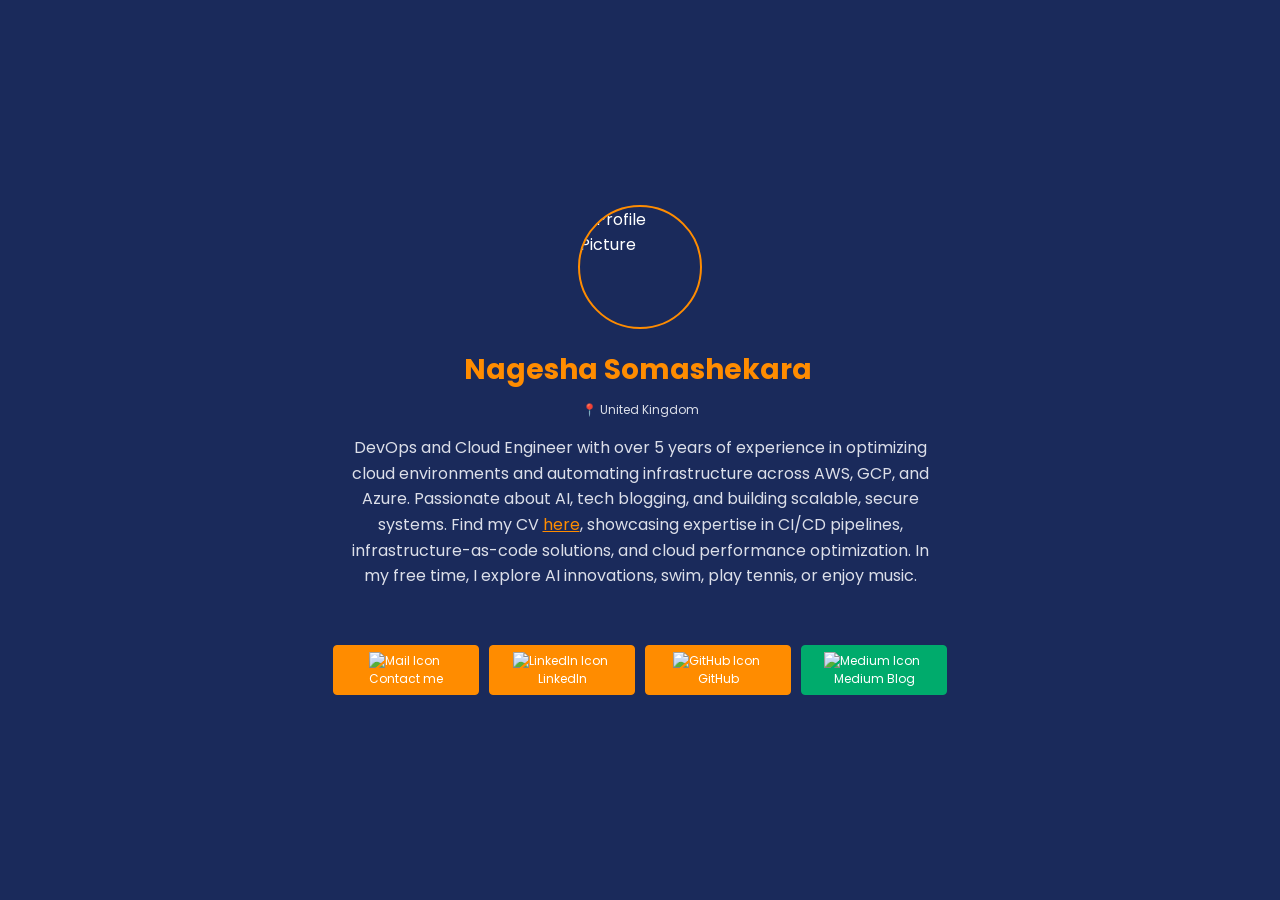
==== index.html @ de806cdf "files added" ====
<!DOCTYPE html>
<html lang="en">

<head>
    <meta charset="UTF-8">
    <meta name="viewport" content="width=device-width, initial-scale=1.0">
    <title>Professional Portfolio</title>
    <link href="https://fonts.googleapis.com/css2?family=Poppins:wght@400;600&display=swap" rel="stylesheet">
    <script src="https://unpkg.com/typed.js@2.0.16/dist/typed.umd.js"></script>
    <style>
        /* General styling for the whole page */
        body {
            margin: 0;
            padding: 0;
            font-family: 'Poppins', sans-serif;
            background-color: #1A2A5B;
            color: white;
            display: flex;
            justify-content: center;
            align-items: center;
            height: 100vh;
            overflow: hidden;
        }

        .container {
            max-width: 1200px;
            width: 100%;
            padding: 20px;
            box-sizing: border-box;
        }

        .header {
            text-align: center;
            margin-bottom: 40px;
        }

        .header h1 {
            font-size: 30px;
            font-weight: 600;
            color: #FF8C00;
            margin: 0;
        }

        .profile {
            display: flex;
            flex-direction: column;
            align-items: center;
            margin-bottom: 40px;
        }

        .profile-image {
            border-radius: 50%;
            width: 120px;
            height: 120px;
            margin-bottom: 20px;
            border: 2px solid #FF8C00;
        }

        .profile-text {
            text-align: center;
            max-width: 600px;
        }

        .profile-text h2 {
            font-size: 22px;
            color: #FF8C00;
            margin: 10px 0;
            display: inline; /* Inline for name */
        }

        .typed-cursor {
            font-size: 22px;
            color: #FF8C00;
            display: inline-block;
        }

        .profile-text p {
            font-size: 14px;
            color: #DCDFE9;
            line-height: 1.6;
        }

        .location {
            font-size: 12px;
            color: #DCDFE9;
            margin: 10px 0;
        }

        /* Button styling */
        .buttons {
            display: flex;
            justify-content: center;
            gap: 10px;
            flex-wrap: wrap;
            margin-top: 20px;
        }

        .button {
            background-color: #FF8C00;
            color: white;
            font-size: 12px; /* Smaller font size */
            padding: 6px 12px; /* Smaller padding */
            border-radius: 4px; /* Slightly smaller border-radius */
            text-decoration: none;
            text-align: center;
            width: 120px; /* Reduced width */
            transition: background-color 0.3s ease, border 0.3s ease;
            border: 1px solid #FF8C00; /* Resized border */
        }

        .button:hover {
            background-color: #D87A00;
            border-color: #D87A00;
        }

        .button:active {
            background-color: #B76C00;
        }

        .button img {
            width: 16px;
            margin-right: 4px;
        }

        .button.medium {
            background-color: #00ab6c;
            border-color: #00ab6c;
        }

        .button.medium:hover {
            background-color: #00895e;
            border-color: #00895e;
        }

        /* Mobile responsiveness */
        @media (max-width: 768px) {
            .header h1 {
                font-size: 26px;
            }

            .buttons {
                flex-direction: column;
                gap: 10px;
            }

            .profile-text h2 {
                font-size: 20px;
            }

            .profile-text p {
                font-size: 12px;
            }

            .location {
                font-size: 10px;
            }

            .profile-image {
                width: 100px;
                height: 100px;
            }

            .button {
                width: 100%;
                padding: 6px;
                font-size: 12px; /* Smaller font size for mobile */
            }
        }

        /* Desktop responsiveness */
        @media (min-width: 1024px) {
            .container {
                padding: 40px;
            }

            .header h1 {
                font-size: 36px;
            }

            .profile-text h2 {
                font-size: 28px;
            }

            .profile-text p {
                font-size: 16px;
            }
        }

    </style>
</head>

<body>
    <div class="container">
        <div class="profile">
            <img class="profile-image" src="/photo/profile.png" alt="Profile Picture">
            <div class="profile-text">
                <h2 id="auto-type">Nagesha Somashekara</h2> <!-- Dynamic typing will happen here -->
                <span class="typed-cursor"></span> <!-- Cursor added here for inline effect -->
                <div class="location">
                    <span>&#x1F4CD;</span> United Kingdom
                </div>
                <p>DevOps and Cloud Engineer with over 5 years of experience in optimizing cloud environments and automating infrastructure across AWS, GCP, and Azure. Passionate about AI, tech blogging, and building scalable, secure systems. Find my CV <a href="/CV/NAGESHA-KS-CV.pdf" style="color: #FF8C00;">here</a>, showcasing expertise in CI/CD pipelines, infrastructure-as-code solutions, and cloud performance optimization. In my free time, I explore AI innovations, swim, play tennis, or enjoy music.</p>
            </div>
        </div>

        <div class="buttons">
            <a href="mailto:nageshaks9743@gmail.com" class="button"><img src="https://img.icons8.com/ios-filled/50/ffffff/new-post.png" alt="Mail Icon">Contact me</a>
            <a href="https://www.linkedin.com/in/nageshaks" class="button"><img src="https://img.icons8.com/ios-filled/50/ffffff/linkedin.png" alt="LinkedIn Icon">LinkedIn</a>
            <a href="https://github.com/NAGESHGOWDA1993" class="button"><img src="https://img.icons8.com/ios-filled/50/ffffff/github.png" alt="GitHub Icon">GitHub</a>
            <a href="https://medium.com/@nageshaks9743" class="button medium"><img src="https://img.icons8.com/ios-filled/50/ffffff/medium-logo.png" alt="Medium Icon">Medium Blog</a>
        </div>
    </div>

    <script>
        var typed = new Typed("#auto-type", {
            strings: ["Cloud&DevOps Engineer", "Software Engineer", "Chess Player"],
            typeSpeed: 150,
            backSpeed: 150,
            loop: true
        });
    </script>
</body>

</html>
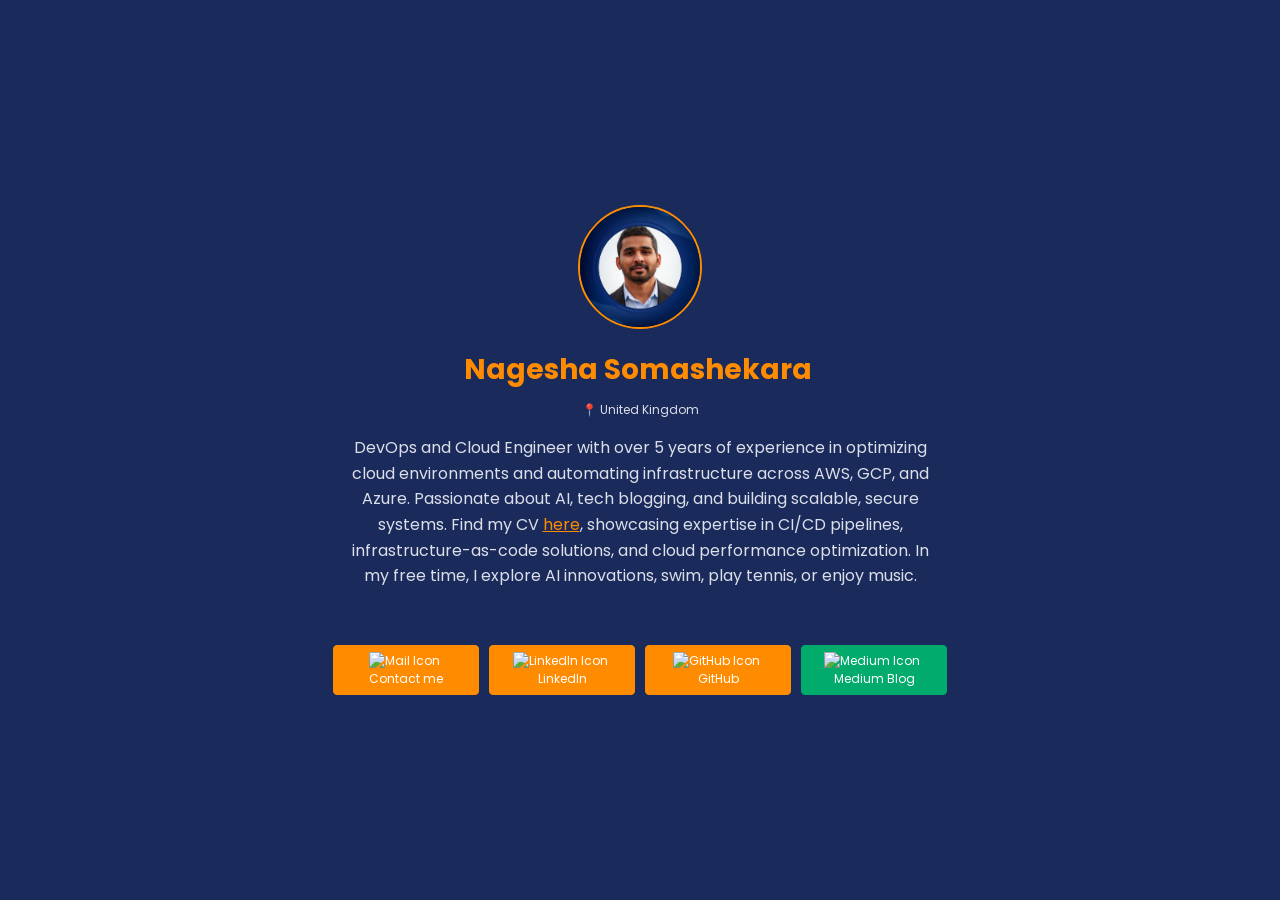
==== commit 6eeb63c8: "files added" ====
--- a/index.html
+++ b/index.html
@@ -192,14 +192,14 @@
 <body>
     <div class="container">
         <div class="profile">
-            <img class="profile-image" src="/photo/profile.png" alt="Profile Picture">
+            <img class="profile-image" src="profile.png" alt="Profile Picture">
             <div class="profile-text">
                 <h2 id="auto-type">Nagesha Somashekara</h2> <!-- Dynamic typing will happen here -->
                 <span class="typed-cursor"></span> <!-- Cursor added here for inline effect -->
                 <div class="location">
                     <span>&#x1F4CD;</span> United Kingdom
                 </div>
-                <p>DevOps and Cloud Engineer with over 5 years of experience in optimizing cloud environments and automating infrastructure across AWS, GCP, and Azure. Passionate about AI, tech blogging, and building scalable, secure systems. Find my CV <a href="/CV/NAGESHA-KS-CV.pdf" style="color: #FF8C00;">here</a>, showcasing expertise in CI/CD pipelines, infrastructure-as-code solutions, and cloud performance optimization. In my free time, I explore AI innovations, swim, play tennis, or enjoy music.</p>
+                <p>DevOps and Cloud Engineer with over 5 years of experience in optimizing cloud environments and automating infrastructure across AWS, GCP, and Azure. Passionate about AI, tech blogging, and building scalable, secure systems. Find my CV <a href="NAGESHA-KS-CV.pdf" style="color: #FF8C00;">here</a>, showcasing expertise in CI/CD pipelines, infrastructure-as-code solutions, and cloud performance optimization. In my free time, I explore AI innovations, swim, play tennis, or enjoy music.</p>
             </div>
         </div>
 
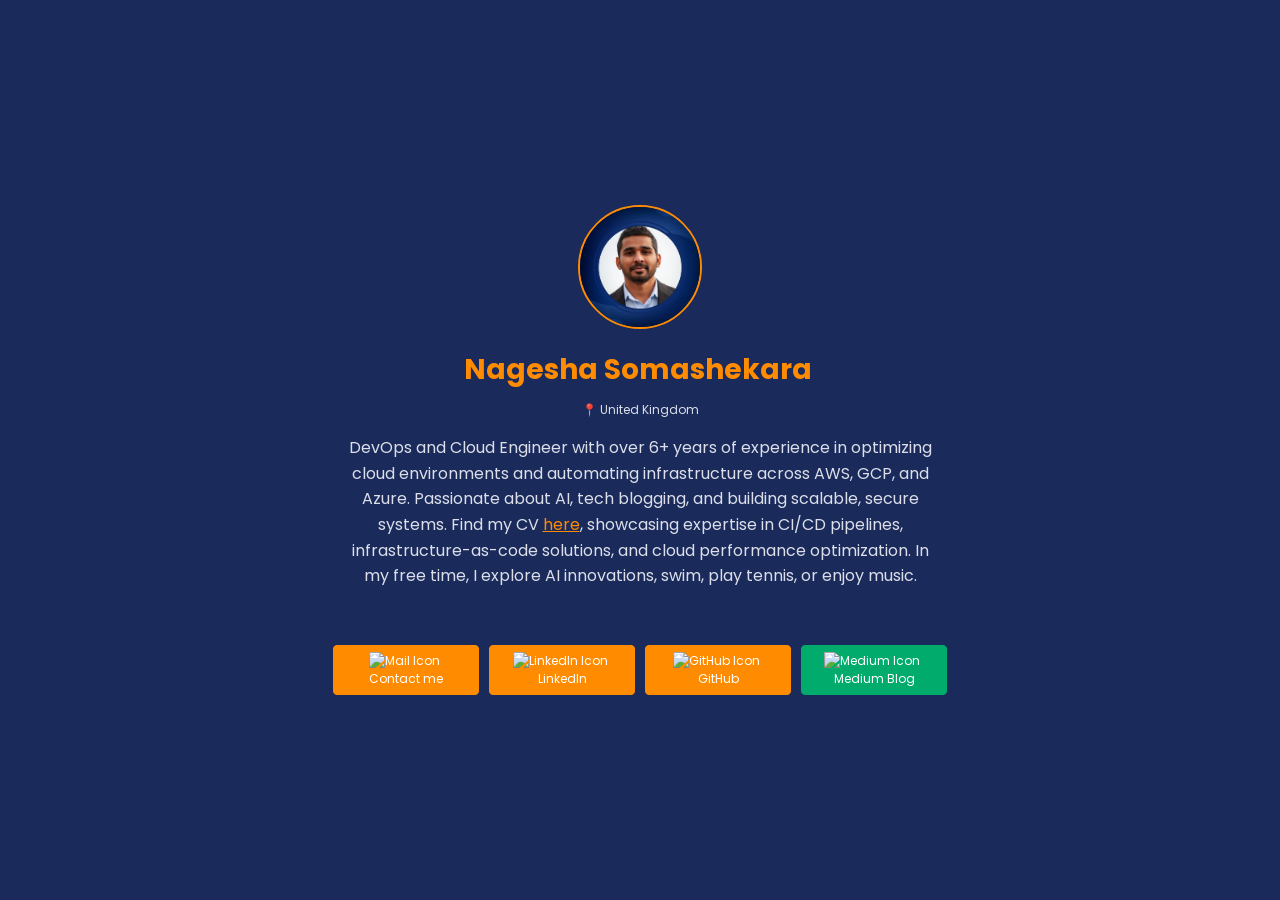
==== commit bc2db98a: "files added" ====
--- a/index.html
+++ b/index.html
@@ -199,7 +199,7 @@
                 <div class="location">
                     <span>&#x1F4CD;</span> United Kingdom
                 </div>
-                <p>DevOps and Cloud Engineer with over 5 years of experience in optimizing cloud environments and automating infrastructure across AWS, GCP, and Azure. Passionate about AI, tech blogging, and building scalable, secure systems. Find my CV <a href="NAGESHA-KS-CV.pdf" style="color: #FF8C00;">here</a>, showcasing expertise in CI/CD pipelines, infrastructure-as-code solutions, and cloud performance optimization. In my free time, I explore AI innovations, swim, play tennis, or enjoy music.</p>
+                <p>DevOps and Cloud Engineer with over 6+ years of experience in optimizing cloud environments and automating infrastructure across AWS, GCP, and Azure. Passionate about AI, tech blogging, and building scalable, secure systems. Find my CV <a href="NAGESHA-KS-CV.pdf" style="color: #FF8C00;">here</a>, showcasing expertise in CI/CD pipelines, infrastructure-as-code solutions, and cloud performance optimization. In my free time, I explore AI innovations, swim, play tennis, or enjoy music.</p>
             </div>
         </div>
 
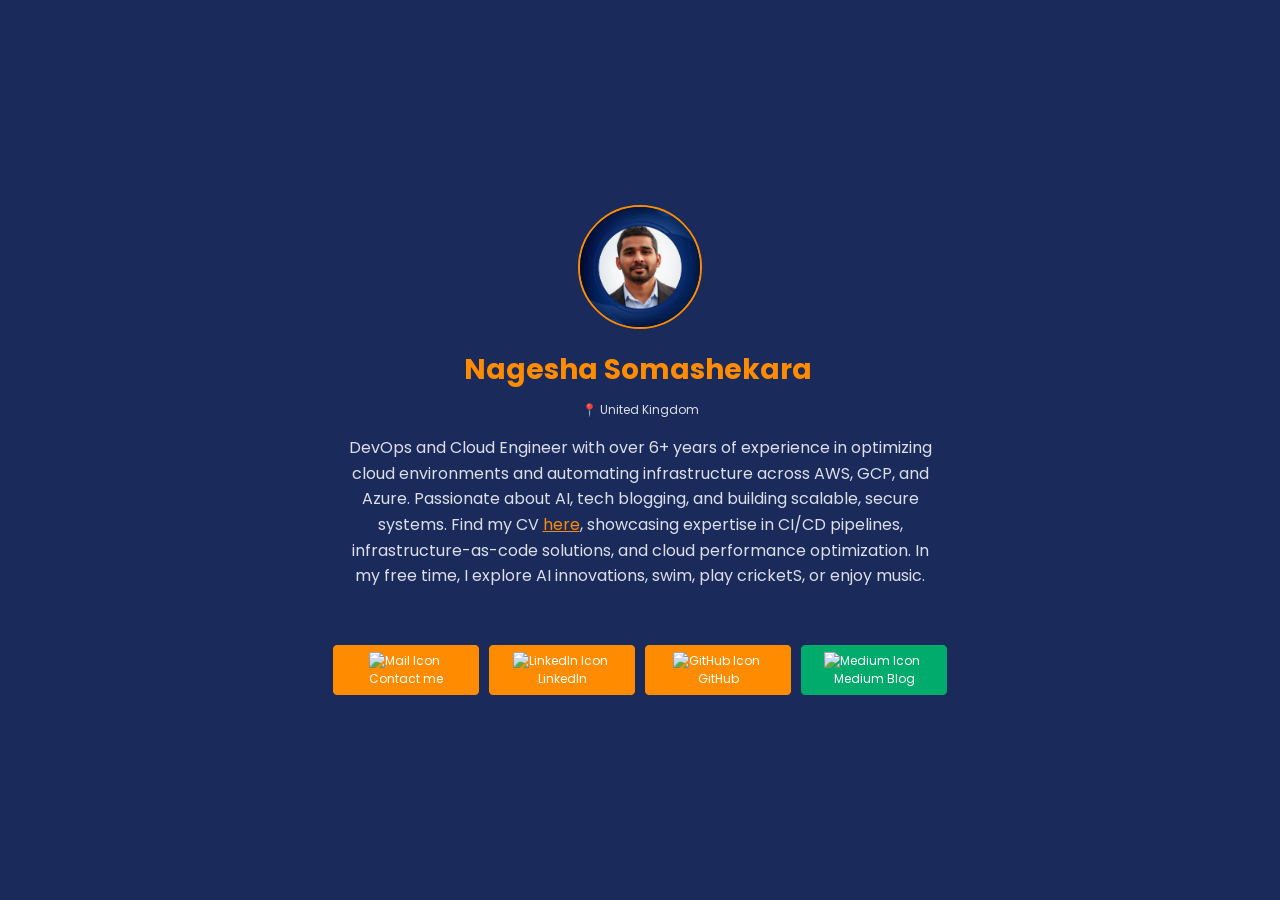
==== commit d4721d91: "files modified" ====
--- a/index.html
+++ b/index.html
@@ -199,7 +199,7 @@
                 <div class="location">
                     <span>&#x1F4CD;</span> United Kingdom
                 </div>
-                <p>DevOps and Cloud Engineer with over 6+ years of experience in optimizing cloud environments and automating infrastructure across AWS, GCP, and Azure. Passionate about AI, tech blogging, and building scalable, secure systems. Find my CV <a href="NAGESHA-KS-CV.pdf" style="color: #FF8C00;">here</a>, showcasing expertise in CI/CD pipelines, infrastructure-as-code solutions, and cloud performance optimization. In my free time, I explore AI innovations, swim, play tennis, or enjoy music.</p>
+                <p>DevOps and Cloud Engineer with over 6+ years of experience in optimizing cloud environments and automating infrastructure across AWS, GCP, and Azure. Passionate about AI, tech blogging, and building scalable, secure systems. Find my CV <a href="NAGESHA-KS-CV.pdf" style="color: #FF8C00;">here</a>, showcasing expertise in CI/CD pipelines, infrastructure-as-code solutions, and cloud performance optimization. In my free time, I explore AI innovations, swim, play cricketS, or enjoy music.</p>
             </div>
         </div>
 
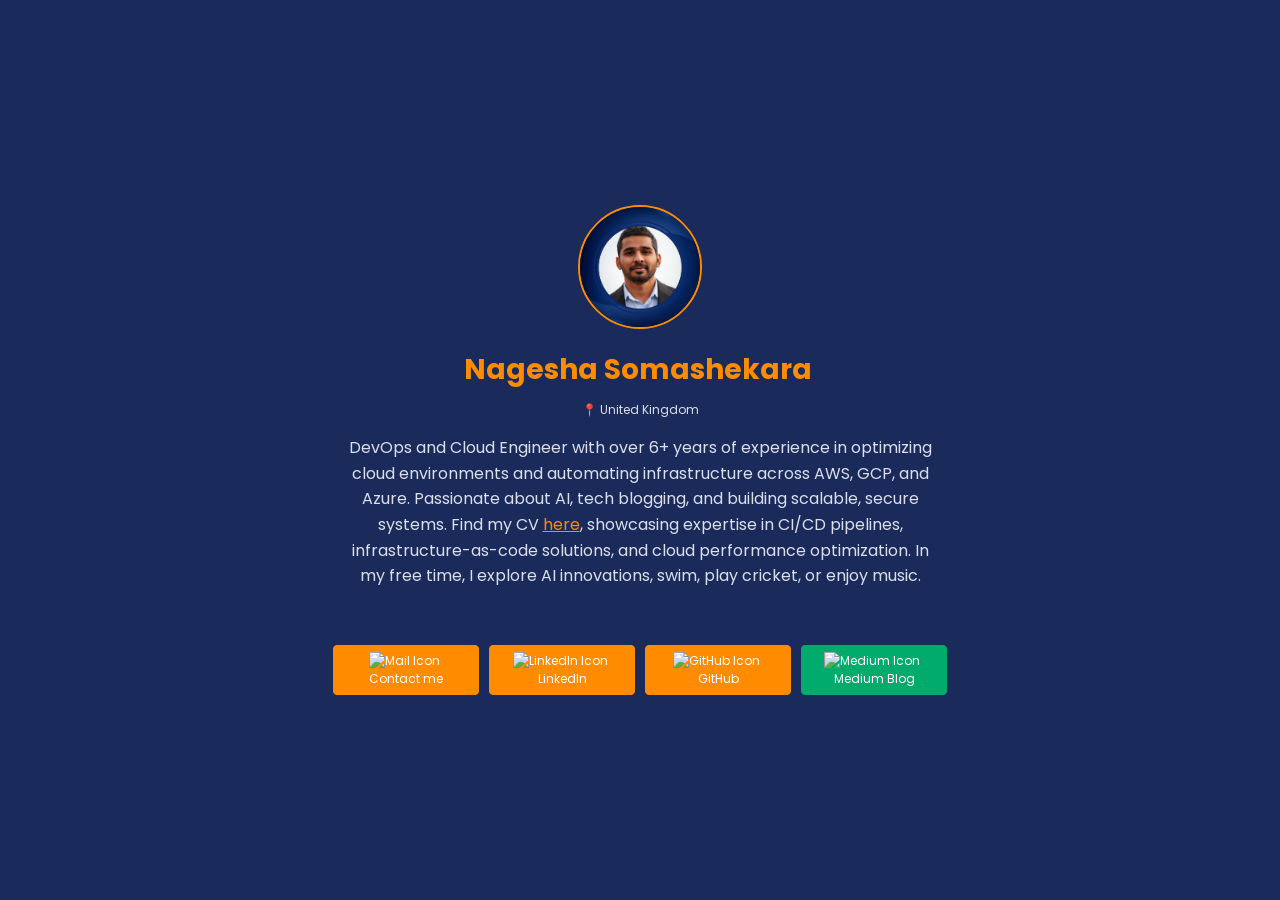
==== commit 2d89738d: "file modifyed" ====
--- a/index.html
+++ b/index.html
@@ -199,7 +199,7 @@
                 <div class="location">
                     <span>&#x1F4CD;</span> United Kingdom
                 </div>
-                <p>DevOps and Cloud Engineer with over 6+ years of experience in optimizing cloud environments and automating infrastructure across AWS, GCP, and Azure. Passionate about AI, tech blogging, and building scalable, secure systems. Find my CV <a href="NAGESHA-KS-CV.pdf" style="color: #FF8C00;">here</a>, showcasing expertise in CI/CD pipelines, infrastructure-as-code solutions, and cloud performance optimization. In my free time, I explore AI innovations, swim, play cricketS, or enjoy music.</p>
+                <p>DevOps and Cloud Engineer with over 6+ years of experience in optimizing cloud environments and automating infrastructure across AWS, GCP, and Azure. Passionate about AI, tech blogging, and building scalable, secure systems. Find my CV <a href="NAGESHA-KS-CV.pdf" style="color: #FF8C00;">here</a>, showcasing expertise in CI/CD pipelines, infrastructure-as-code solutions, and cloud performance optimization. In my free time, I explore AI innovations, swim, play cricket, or enjoy music.</p>
             </div>
         </div>
 
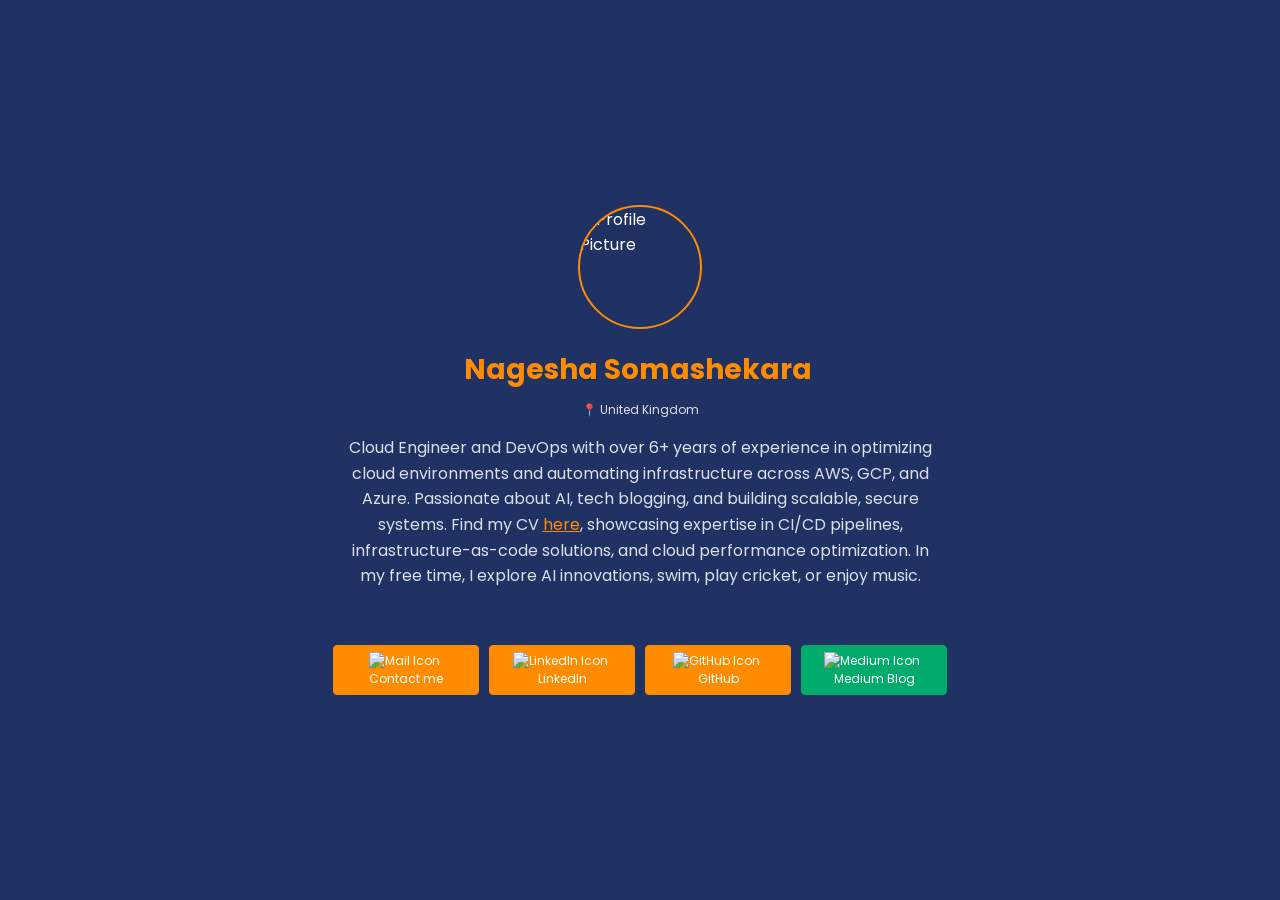
==== commit d732e366: "files added" ====
--- a/index.html
+++ b/index.html
@@ -13,7 +13,7 @@
             margin: 0;
             padding: 0;
             font-family: 'Poppins', sans-serif;
-            background-color: #1A2A5B;
+            background-color: #203164;
             color: white;
             display: flex;
             justify-content: center;
@@ -192,14 +192,14 @@
 <body>
     <div class="container">
         <div class="profile">
-            <img class="profile-image" src="profile.png" alt="Profile Picture">
+            <img class="profile-image" src="profile.JPG" alt="Profile Picture">
             <div class="profile-text">
                 <h2 id="auto-type">Nagesha Somashekara</h2> <!-- Dynamic typing will happen here -->
                 <span class="typed-cursor"></span> <!-- Cursor added here for inline effect -->
                 <div class="location">
                     <span>&#x1F4CD;</span> United Kingdom
                 </div>
-                <p>DevOps and Cloud Engineer with over 6+ years of experience in optimizing cloud environments and automating infrastructure across AWS, GCP, and Azure. Passionate about AI, tech blogging, and building scalable, secure systems. Find my CV <a href="NAGESHA-KS-CV.pdf" style="color: #FF8C00;">here</a>, showcasing expertise in CI/CD pipelines, infrastructure-as-code solutions, and cloud performance optimization. In my free time, I explore AI innovations, swim, play cricket, or enjoy music.</p>
+                <p>Cloud Engineer and DevOps with over 6+ years of experience in optimizing cloud environments and automating infrastructure across AWS, GCP, and Azure. Passionate about AI, tech blogging, and building scalable, secure systems. Find my CV <a href="NAGESHA-KS-CV.pdf" style="color: #FF8C00;">here</a>, showcasing expertise in CI/CD pipelines, infrastructure-as-code solutions, and cloud performance optimization. In my free time, I explore AI innovations, swim, play cricket, or enjoy music.</p>
             </div>
         </div>
 
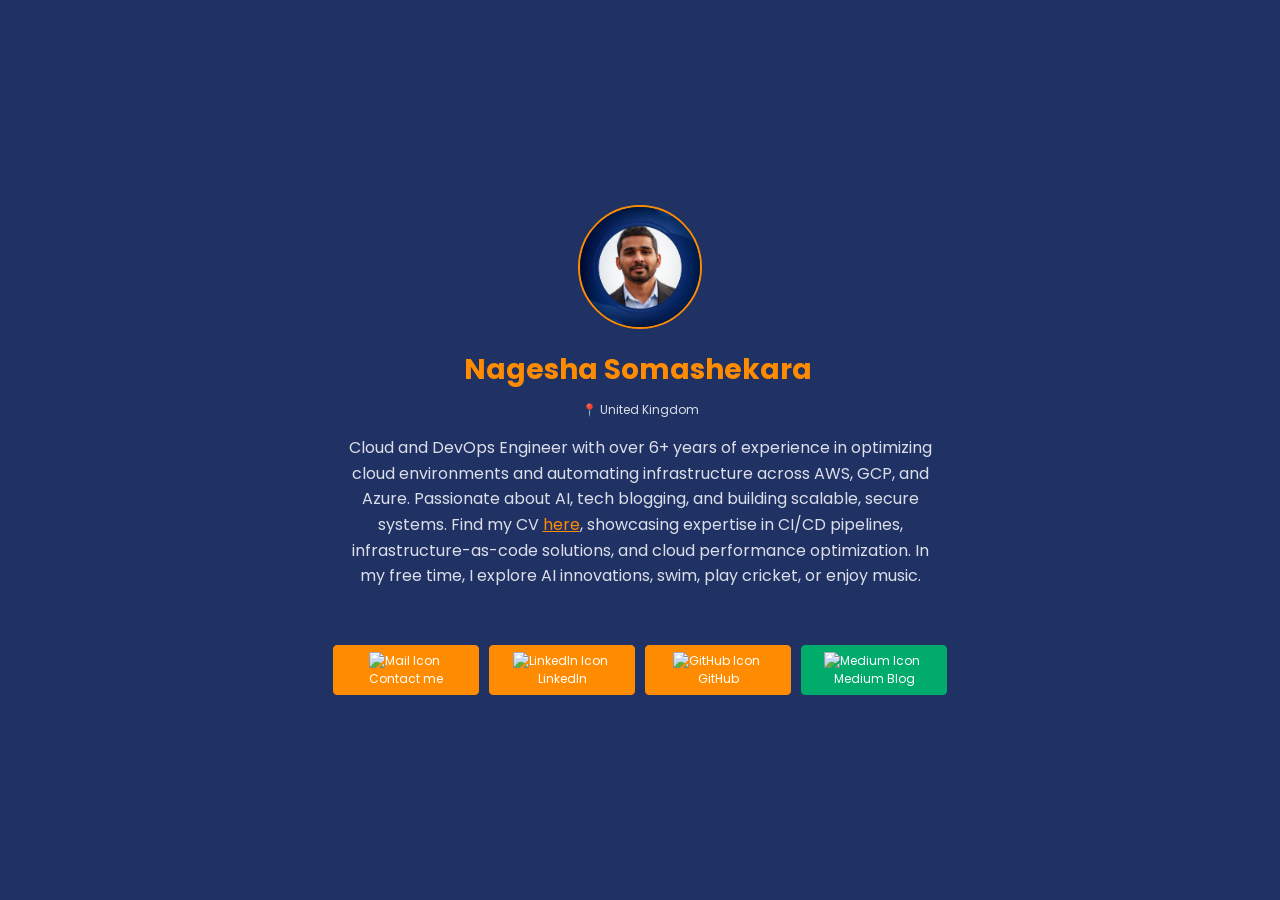
==== commit c1394049: "files added" ====
--- a/index.html
+++ b/index.html
@@ -192,14 +192,14 @@
 <body>
     <div class="container">
         <div class="profile">
-            <img class="profile-image" src="profile.JPG" alt="Profile Picture">
+            <img class="profile-image" src="profile.png" alt="Profile Picture">
             <div class="profile-text">
                 <h2 id="auto-type">Nagesha Somashekara</h2> <!-- Dynamic typing will happen here -->
                 <span class="typed-cursor"></span> <!-- Cursor added here for inline effect -->
                 <div class="location">
                     <span>&#x1F4CD;</span> United Kingdom
                 </div>
-                <p>Cloud Engineer and DevOps with over 6+ years of experience in optimizing cloud environments and automating infrastructure across AWS, GCP, and Azure. Passionate about AI, tech blogging, and building scalable, secure systems. Find my CV <a href="NAGESHA-KS-CV.pdf" style="color: #FF8C00;">here</a>, showcasing expertise in CI/CD pipelines, infrastructure-as-code solutions, and cloud performance optimization. In my free time, I explore AI innovations, swim, play cricket, or enjoy music.</p>
+                <p>Cloud and DevOps Engineer with over 6+ years of experience in optimizing cloud environments and automating infrastructure across AWS, GCP, and Azure. Passionate about AI, tech blogging, and building scalable, secure systems. Find my CV <a href="NAGESHA-KS-CV.pdf" style="color: #FF8C00;">here</a>, showcasing expertise in CI/CD pipelines, infrastructure-as-code solutions, and cloud performance optimization. In my free time, I explore AI innovations, swim, play cricket, or enjoy music.</p>
             </div>
         </div>
 
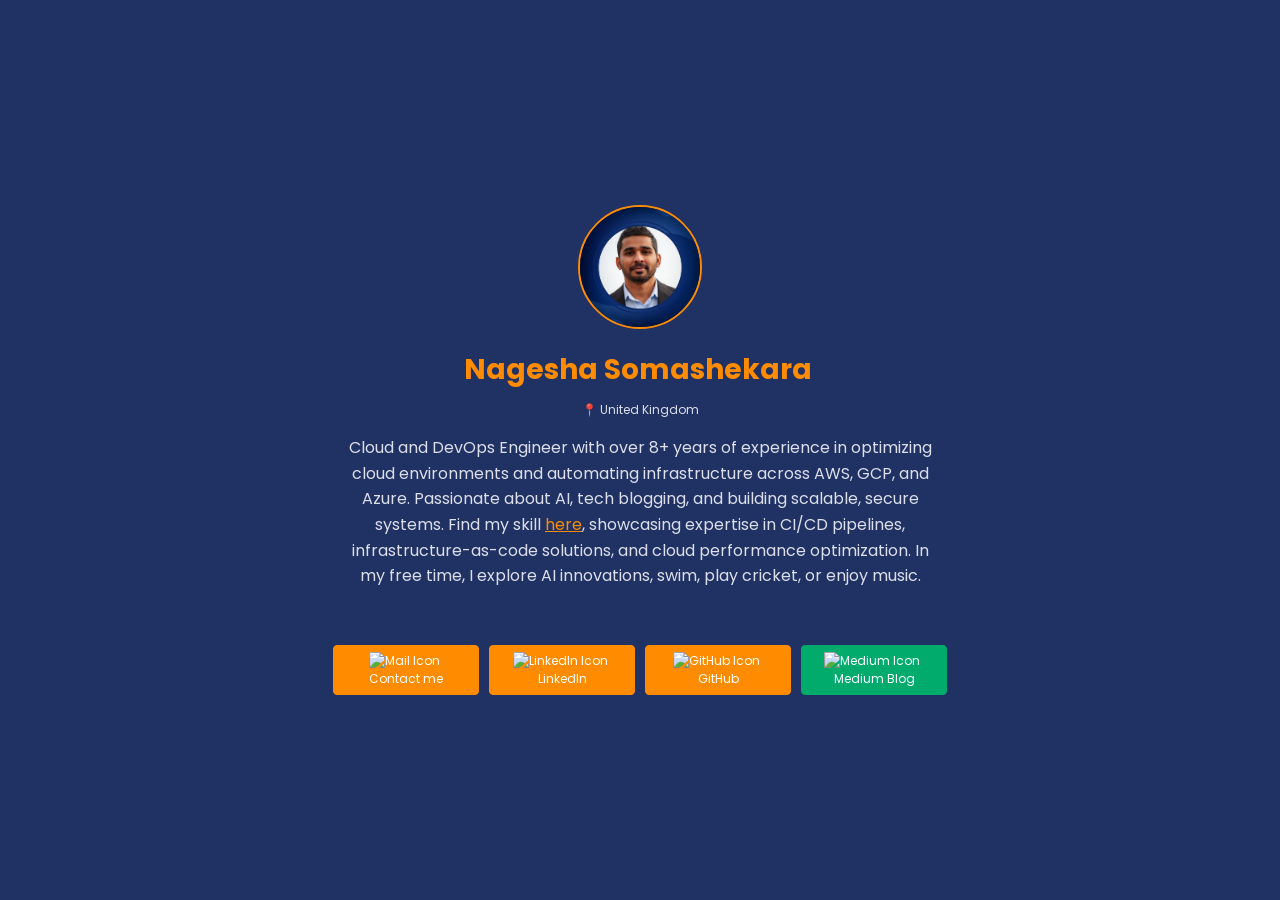
==== commit d75561a8: "Update index.html" ====
--- a/index.html
+++ b/index.html
@@ -199,7 +199,7 @@
                 <div class="location">
                     <span>&#x1F4CD;</span> United Kingdom
                 </div>
-                <p>Cloud and DevOps Engineer with over 6+ years of experience in optimizing cloud environments and automating infrastructure across AWS, GCP, and Azure. Passionate about AI, tech blogging, and building scalable, secure systems. Find my CV <a href="NAGESHA-KS-CV.pdf" style="color: #FF8C00;">here</a>, showcasing expertise in CI/CD pipelines, infrastructure-as-code solutions, and cloud performance optimization. In my free time, I explore AI innovations, swim, play cricket, or enjoy music.</p>
+                <p>Cloud and DevOps Engineer with over 8+ years of experience in optimizing cloud environments and automating infrastructure across AWS, GCP, and Azure. Passionate about AI, tech blogging, and building scalable, secure systems. Find my skill <a href="NAGESHA-KS-CVa.pdf" style="color: #FF8C00;">here</a>, showcasing expertise in CI/CD pipelines, infrastructure-as-code solutions, and cloud performance optimization. In my free time, I explore AI innovations, swim, play cricket, or enjoy music.</p>
             </div>
         </div>
 
